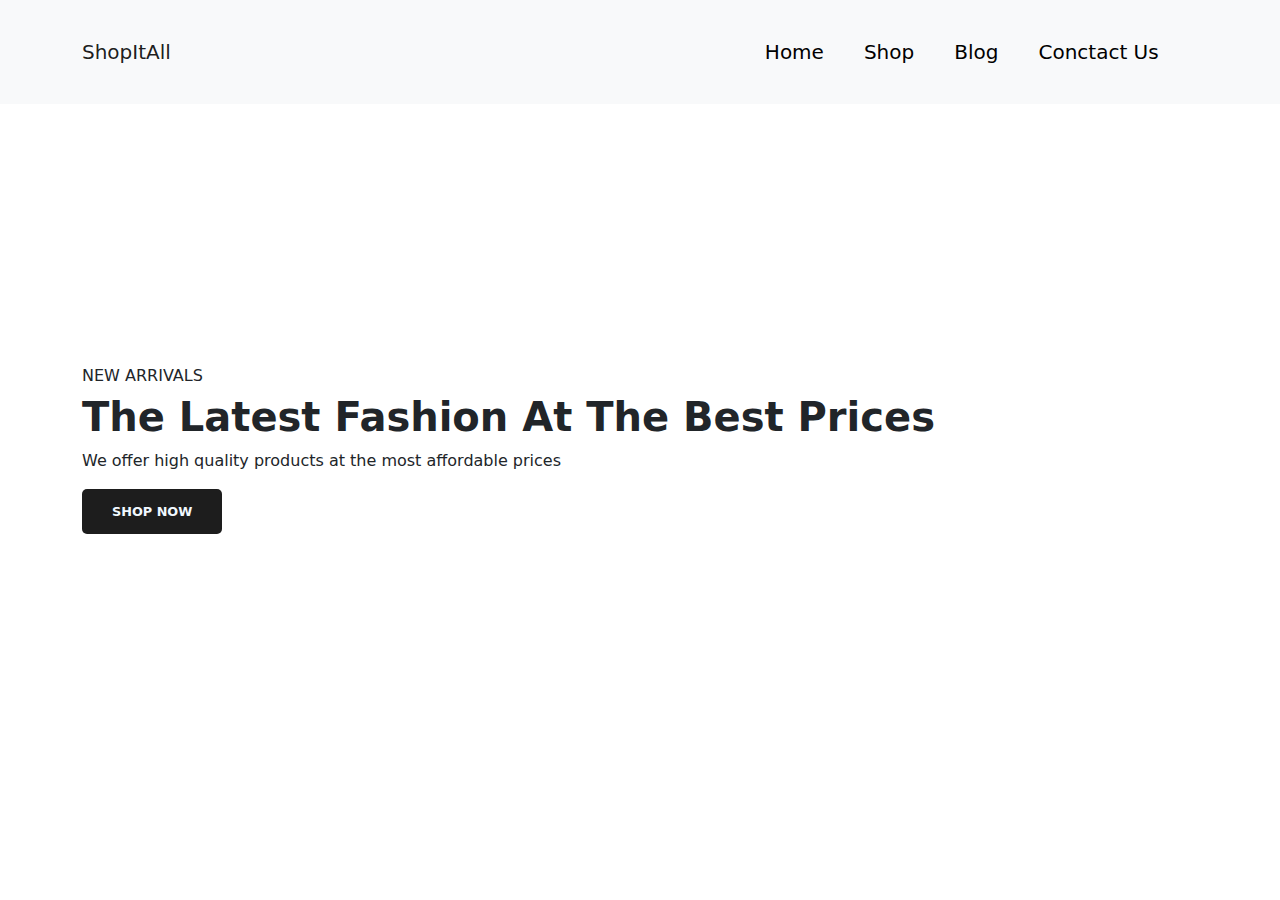
==== index.html @ ee1141e8 "Set basic Hero. No background image" ====
<!DOCTYPE html>
<html lang="en">
<head>
    <meta charset="UTF-8">
    <meta http-equiv="X-UA-Compatible" content="IE=edge">
    <meta name="viewport" content="width=device-width, initial-scale=1.0">
    <link rel="stylesheet" href="assets/css/bootstrap.css">
    <link rel="stylesheet" href="https://cdnjs.cloudflare.com/ajax/libs/font-awesome/6.2.0/css/all.min.css" integrity="sha512-xh6O/CkQoPOWDdYTDqeRdPCVd1SpvCA9XXcUnZS2FmJNp1coAFzvtCN9BmamE+4aHK8yyUHUSCcJHgXloTyT2A==" crossorigin="anonymous" referrerpolicy="no-referrer" />
    <link rel="stylesheet" href="assets/css/styles.css">
    <title>ShopItAll</title>
</head>
<body>
    <!--Nav Start-->
    <nav class="navbar navbar-expand-lg navbar-light bg-light fixed-top py-3">
        <div class="container">
            <a href="#" class="navbar-brand">ShopItAll</a>
            <button class="navbar-toggler" type="button" data-bs-toggle="collapse">
                <span class="navbar-toggle-icon"></span>
            </button>
            <div class="collapse navbar-collapse nav-buttons" id="navbarSupportedContent">
                <ul class="navbar-nav me-auto mb-2 mb-lg-0">
                    <li class="nav-item">
                        <a href="#" class="nav-link">Home</a>
                    </li>
                    <li class="nav-item">
                        <a href="#" class="nav-link">Shop</a>
                    </li>
                    <li class="nav-item">
                        <a href="#" class="nav-link">Blog</a>
                    </li>
                    <li class="nav-item">
                        <a href="#" class="nav-link">Conctact Us</a>
                    </li>
                    <li class="nav-item">
                        <i class="fas fa-shopping-cart"></i>
                        <i class="fas fa-user"></i>
                    </li>
                    <li class="nav-item">
                        
                    </li>
                </ul>
            </div>
        </div>
    </nav>
    <!--Nav Start-->

    <!--Hero start-->
    <section id="home">
        <div class="container">
            <h5>NEW ARRIVALS</h5>
            <h1>The Latest Fashion At The Best Prices</h1>
            <p>
                We offer high quality products at the most affordable prices
            </p>
            <button>Shop Now</button>
        </div>
    </section>
    <!--Hero end-->

    
    <script src="assets/js/bootstrap.js"></script>
</body>
</html>
---- assets/css/styles.css ----
*{
    margin: 0;
    padding: 0;
    box-sizing: border-box;
}

.nav-buttons {
    margin-left: 50%;
}

h2{
    font-size: 1.8rem;
    font-weight: 600 ;
}
h1{
    font-size: 2.5rem;
    font-weight: 700 ;
}
h3{
    font-size: 1.5rem;
    font-weight: 800 ;
}
h4{
    font-size: 1.2rem;
    font-weight: 600 ;
}
h5{
    font-size: 1rem;
    font-weight: 400 ;
}
h6{
    color: #d8d8d8;
}

button{
    font-size: 0.8rem;
    font-weight: 800;
    outline: none;
    border: none;
    background-color: #1d1d1d;
    color: aliceblue;
    padding: 13px 30px;
    text-transform: uppercase;
    cursor: pointer;
    transition: 0.5s ease;
    border-radius: 5px;
}

button:hover{
    background-color: rgb(0, 68, 68);
}

.navbar{
    font-size: 20px;
    padding-top: 2rem !important;
    padding-bottom: 2rem !important;
    top: 0;
    left: 0;
}

.navbar-light .navbar-nav .nav-link{
    padding: 0 20px;
    color: black;
    transition: 0.4s ease;
}

.navbar-light .navbar-nav .nav-link:hover,
.navbar i:hover,
.navbar-light .navbar-nav .nav-link.active
.navbar i:hover{
    color: rgb(0, 68, 68);
}

.navbar i {
    font-size: 1.2rem;
    padding: 0 0.7px;
    transition: 0.4s ease;
    font-weight: 500;
    cursor: pointer;
    margin-left: 5px;
}

#home{
    background-image: url();
    width: 100%;
    height: 100vh;
    background-size: cover;
    display: flex;
    flex-direction: column;
    justify-content: center;
    align-items: flex-start;
}
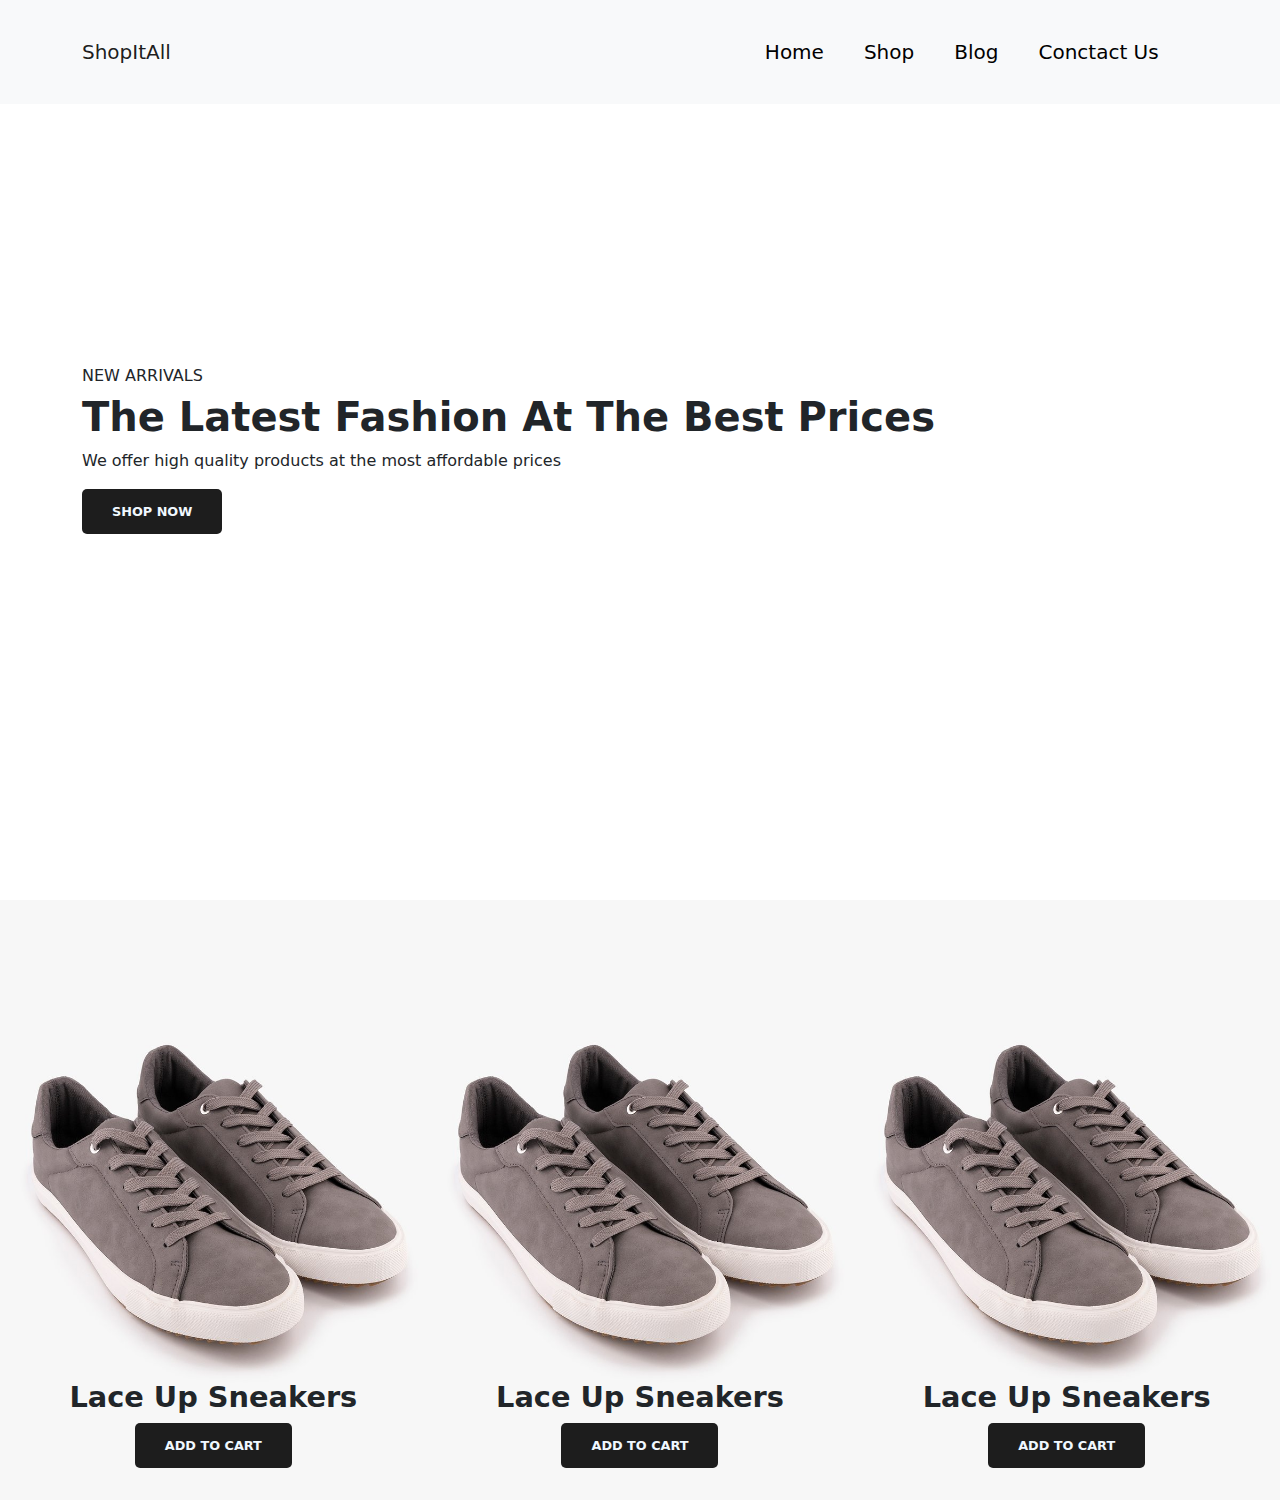
==== commit 79eb6da8: "Completed New section" ====
--- a/index.html
+++ b/index.html
@@ -45,6 +45,7 @@
     <!--Nav Start-->
 
     <!--Hero start-->
+    <!--Find a hero page image-->
     <section id="home">
         <div class="container">
             <h5>NEW ARRIVALS</h5>
@@ -57,7 +58,55 @@
     </section>
     <!--Hero end-->
 
-    
-    <script src="assets/js/bootstrap.js"></script>
+    <!--Brand start-->
+    <!--I need to make this a slider. Find long but short images-->
+    <section id="brand" class="container">
+
+    </section>
+    <!--Brand end-->
+
+    <!--New start-->
+    <section id="new" class="w-100">
+        <div class="row p-0 m-0">
+            <div class="one col-lg-4 col-md-12 col-sm-12 p-0">
+                <img class="img-fluid" src="assets/images/Lace-up-Sneakers-GREY-505479330-side.jpg" alt="">
+                <div class="details">
+                    <h2 >
+                        Lace Up Sneakers
+                    </h2>
+                    <button class="text-uppercase">
+                        Add To Cart
+                    </button>
+                </div>
+            </div>
+            <div class="one col-lg-4 col-md-12 col-sm-12 p-0">
+                <img class="img-fluid" src="assets/images/Lace-up-Sneakers-GREY-505479330-side.jpg" alt="">
+                <div class="details">
+                    <h2 >
+                        Lace Up Sneakers
+                    </h2>
+                    <button class="text-uppercase">
+                        Add To Cart
+                    </button>
+                </div>
+            </div>
+            <div class="one col-lg-4 col-md-12 col-sm-12 p-0">
+                <img class="img-fluid" src="assets/images/Lace-up-Sneakers-GREY-505479330-side.jpg" alt="">
+                
+                    <div class="details">
+                        <h2>
+                            Lace Up Sneakers
+                        </h2>
+                        <button class="text-uppercase">
+                            Add To Cart
+                        </button>
+                    </div>
+                    
+                </div>
+            </div>
+        </div>
+    </section>
+    <!--New end-->
+    <script src="assets/js/bootstrap.min.js"></script>
 </body>
 </html>--- a/assets/css/styles.css
+++ b/assets/css/styles.css
@@ -56,6 +56,8 @@
     padding-bottom: 2rem !important;
     top: 0;
     left: 0;
+    display: flex;
+    justify-content: space-between;
 }
 
 .navbar-light .navbar-nav .nav-link{
@@ -80,6 +82,23 @@
     margin-left: 5px;
 }
 
+@media only screen and (max-width: 900px){
+    .nav-buttons{
+        margin: 10px;
+    }
+
+    .nav-buttons ul{
+        margin: 1rem;
+        justify-content: flex-start;
+        align-items: flex-start;
+        text-align: left;
+    }
+
+    .nav-buttons ul .fas{
+        margin: 20px 5px 10px 20px;
+    }
+}
+
 #home{
     background-image: url();
     width: 100%;
@@ -90,3 +109,46 @@
     justify-content: center;
     align-items: flex-start;
 }
+
+#new .one img{
+    width: 100%;
+    height: 600px;
+    background-position: center;
+    background-repeat: no-repeat;
+    background-size: cover;
+    
+}
+
+#new .one{
+    position: relative;
+}
+
+#new .one .details {
+    position: absolute;
+    top: 80%;
+    left: 0;
+    width: 100%;
+    font-weight: bold;
+    transition: 0.4s ease;
+    /* opacity: 0.8;
+    background-color: black; */
+    /* color: #d8d8d8; */
+    display: flex;
+    justify-content: center;
+    flex-direction: column;
+    align-items: center;
+    text-align: start;
+}
+
+/* #new .one:nth-child(1) .details{
+    display: flex;
+    justify-content: center;
+    flex-direction: column;
+    align-items: center;
+    text-align: start;
+} */
+
+#new .one img:hover{
+    transform: scale(1.1);
+    transition: 0.4s ease;
+}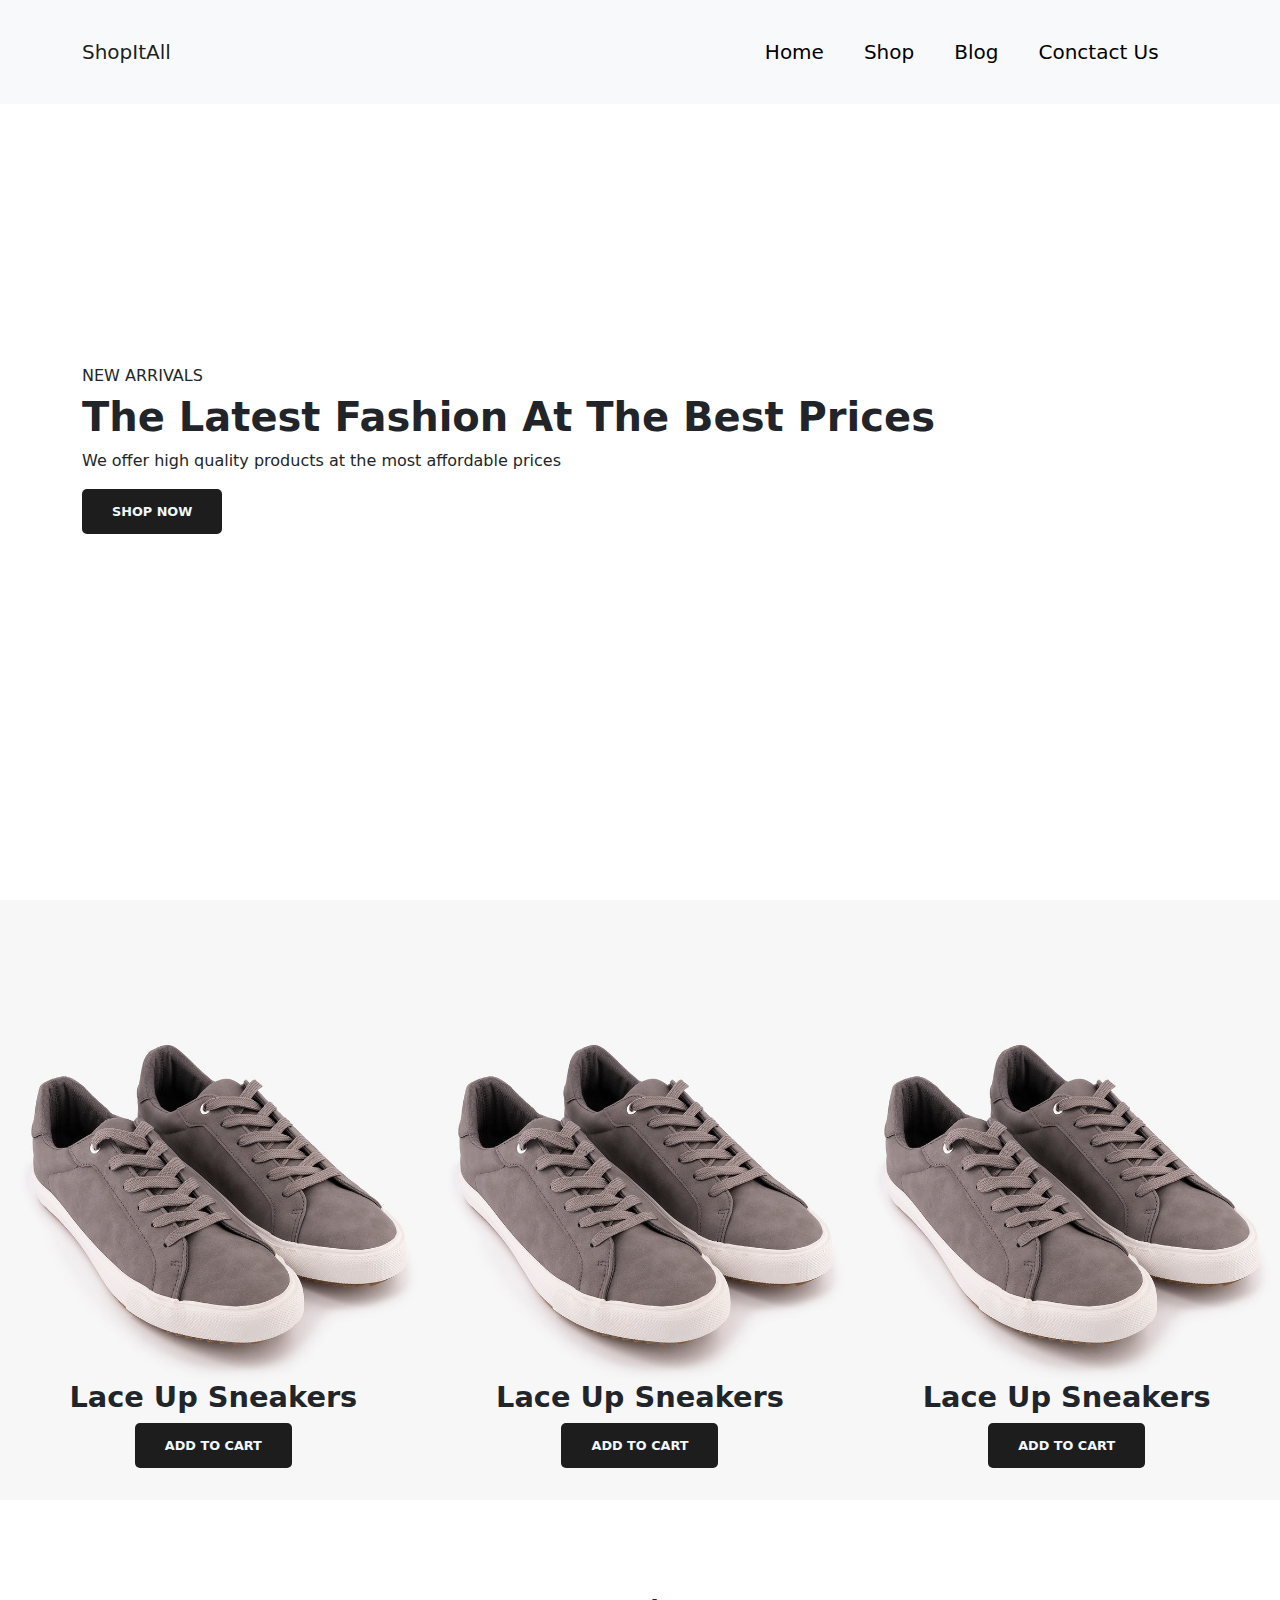
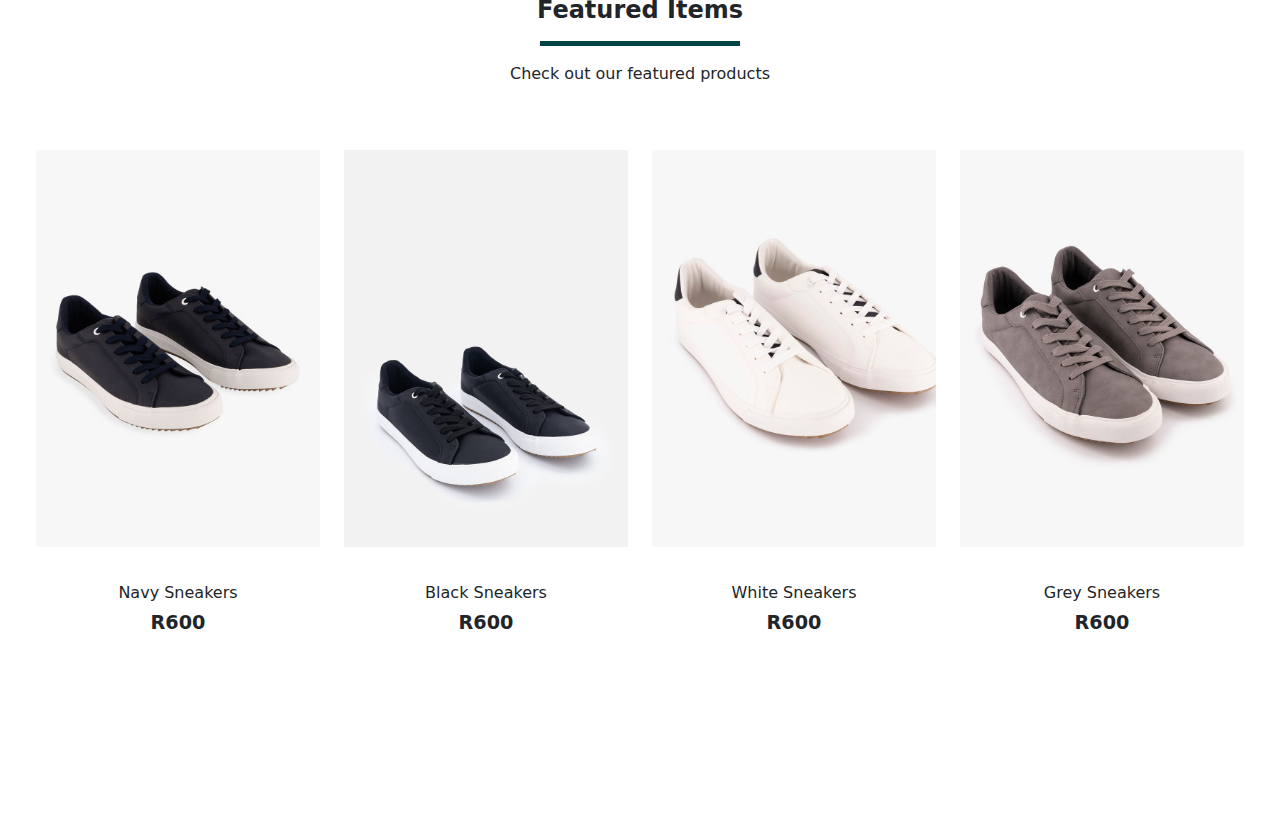
==== commit 43a3df71: "finished the featured section skeleton" ====
--- a/index.html
+++ b/index.html
@@ -14,10 +14,10 @@
     <nav class="navbar navbar-expand-lg navbar-light bg-light fixed-top py-3">
         <div class="container">
             <a href="#" class="navbar-brand">ShopItAll</a>
-            <button class="navbar-toggler" type="button" data-bs-toggle="collapse">
-                <span class="navbar-toggle-icon"></span>
+            <button class="navbar-toggler" type="button" data-bs-toggle="collapse" data-bs-target="#navbarMain">
+                <span class="navbar-toggler-icon"></span>
             </button>
-            <div class="collapse navbar-collapse nav-buttons" id="navbarSupportedContent">
+            <div class="collapse navbar-collapse nav-buttons" id="navbarMain">
                 <ul class="navbar-nav me-auto mb-2 mb-lg-0">
                     <li class="nav-item">
                         <a href="#" class="nav-link">Home</a>
@@ -107,6 +107,82 @@
         </div>
     </section>
     <!--New end-->
-    <script src="assets/js/bootstrap.min.js"></script>
+
+    <!--Featured Sart-->
+    <section id="featured" class="my-5 pb-5">
+        <div class="container text-center mt-5 py-5">
+            <h3>
+                Featured Items
+            </h3>
+            <hr class="mx-auto">
+            <p>
+                Check out our featured products
+            </p>
+        </div>
+        <div class="row mx-auto container-fluid">
+            <div class="product text-center col-lg-3 col-md-4 col-sm-12">
+                <img src="assets/images/Lace-up-Sneakers-NAVY-505479330.jpg" class="img-fluid mb-3" alt="">
+                <div class="star">
+                    <i class="fas fa-star"></i>
+                    <i class="fas fa-star"></i>
+                    <i class="fas fa-star"></i>
+                    <i class="fas fa-star"></i>
+                    <i class="fas fa-star"></i>
+                </div>
+                <h5 class="p-name">
+                    Navy Sneakers
+                </h5>
+                <h4 class="p-price">R600</h4>
+                <button class="buy-btn">Buy Now</button>
+            </div>
+            <div class="product text-center col-lg-3 col-md-4 col-sm-12">
+                <img src="assets/images/Lace-up-Sneakers-BLACK-505479330.jpg" class="img-fluid mb-3" alt="">
+                <div class="star">
+                    <i class="fas fa-star"></i>
+                    <i class="fas fa-star"></i>
+                    <i class="fas fa-star"></i>
+                    <i class="fas fa-star"></i>
+                    <i class="fas fa-star"></i>
+                </div>
+                <h5 class="p-name">
+                    Black Sneakers
+                </h5>
+                <h4 class="p-price">R600</h4>
+                <button class="buy-btn">Buy Now</button>
+            </div>
+            <div class="product text-center col-lg-3 col-md-4 col-sm-12">
+                <img src="assets/images/Lace-up-Sneakers-WHITE-505479330.jpg" class="img-fluid mb-3" alt="">
+                <div class="star">
+                    <i class="fas fa-star"></i>
+                    <i class="fas fa-star"></i>
+                    <i class="fas fa-star"></i>
+                    <i class="fas fa-star"></i>
+                    <i class="fas fa-star"></i>
+                </div>
+                <h5 class="p-name">
+                    White Sneakers
+                </h5>
+                <h4 class="p-price">R600</h4>
+                <button class="buy-btn">Buy Now</button>
+            </div>
+            <div class="product text-center col-lg-3 col-md-4 col-sm-12">
+                <img src="assets/images/Lace-up-Sneakers-GREY-505479330-side.jpg" class="img-fluid mb-3" alt="">
+                <div class="star">
+                    <i class="fas fa-star"></i>
+                    <i class="fas fa-star"></i>
+                    <i class="fas fa-star"></i>
+                    <i class="fas fa-star"></i>
+                    <i class="fas fa-star"></i>
+                </div>
+                <h5 class="p-name">
+                    Grey Sneakers
+                </h5>
+                <h4 class="p-price">R600</h4>
+                <button class="buy-btn">Buy Now</button>
+            </div>
+        </div>
+    </section>
+    <!--Featured End-->
+    <script src="assets/js/bootstrap.bundle.min.js"></script>
 </body>
 </html>--- a/assets/css/styles.css
+++ b/assets/css/styles.css
@@ -151,4 +151,48 @@
 #new .one img:hover{
     transform: scale(1.1);
     transition: 0.4s ease;
+}
+
+/*Product section*/
+.product {
+    cursor: pointer;
+    margin-bottom: 2rem;
+}
+
+.product img{
+    transition: 0.3s all;
+
+}
+
+.product:hover img{
+    opacity: 0.7;
+}
+
+.product .buy-btn{
+    background-color: rgb(0, 68, 68);
+    transform: translateY(50px);
+    opacity: 0;
+    transition: 0.3s all;
+}
+
+.product:hover .buy-btn{
+    transform: translateY(0px);
+    opacity: 1;
+}
+
+hr{
+    width: 200px;
+    height: 5px !important;
+    opacity: 1;
+    background-color: rgb(0, 68, 68);
+}
+
+.star {
+    padding: 10px 0;
+
+}
+
+.star i {
+    font-size: 1rem;
+    color: goldenrod;
 }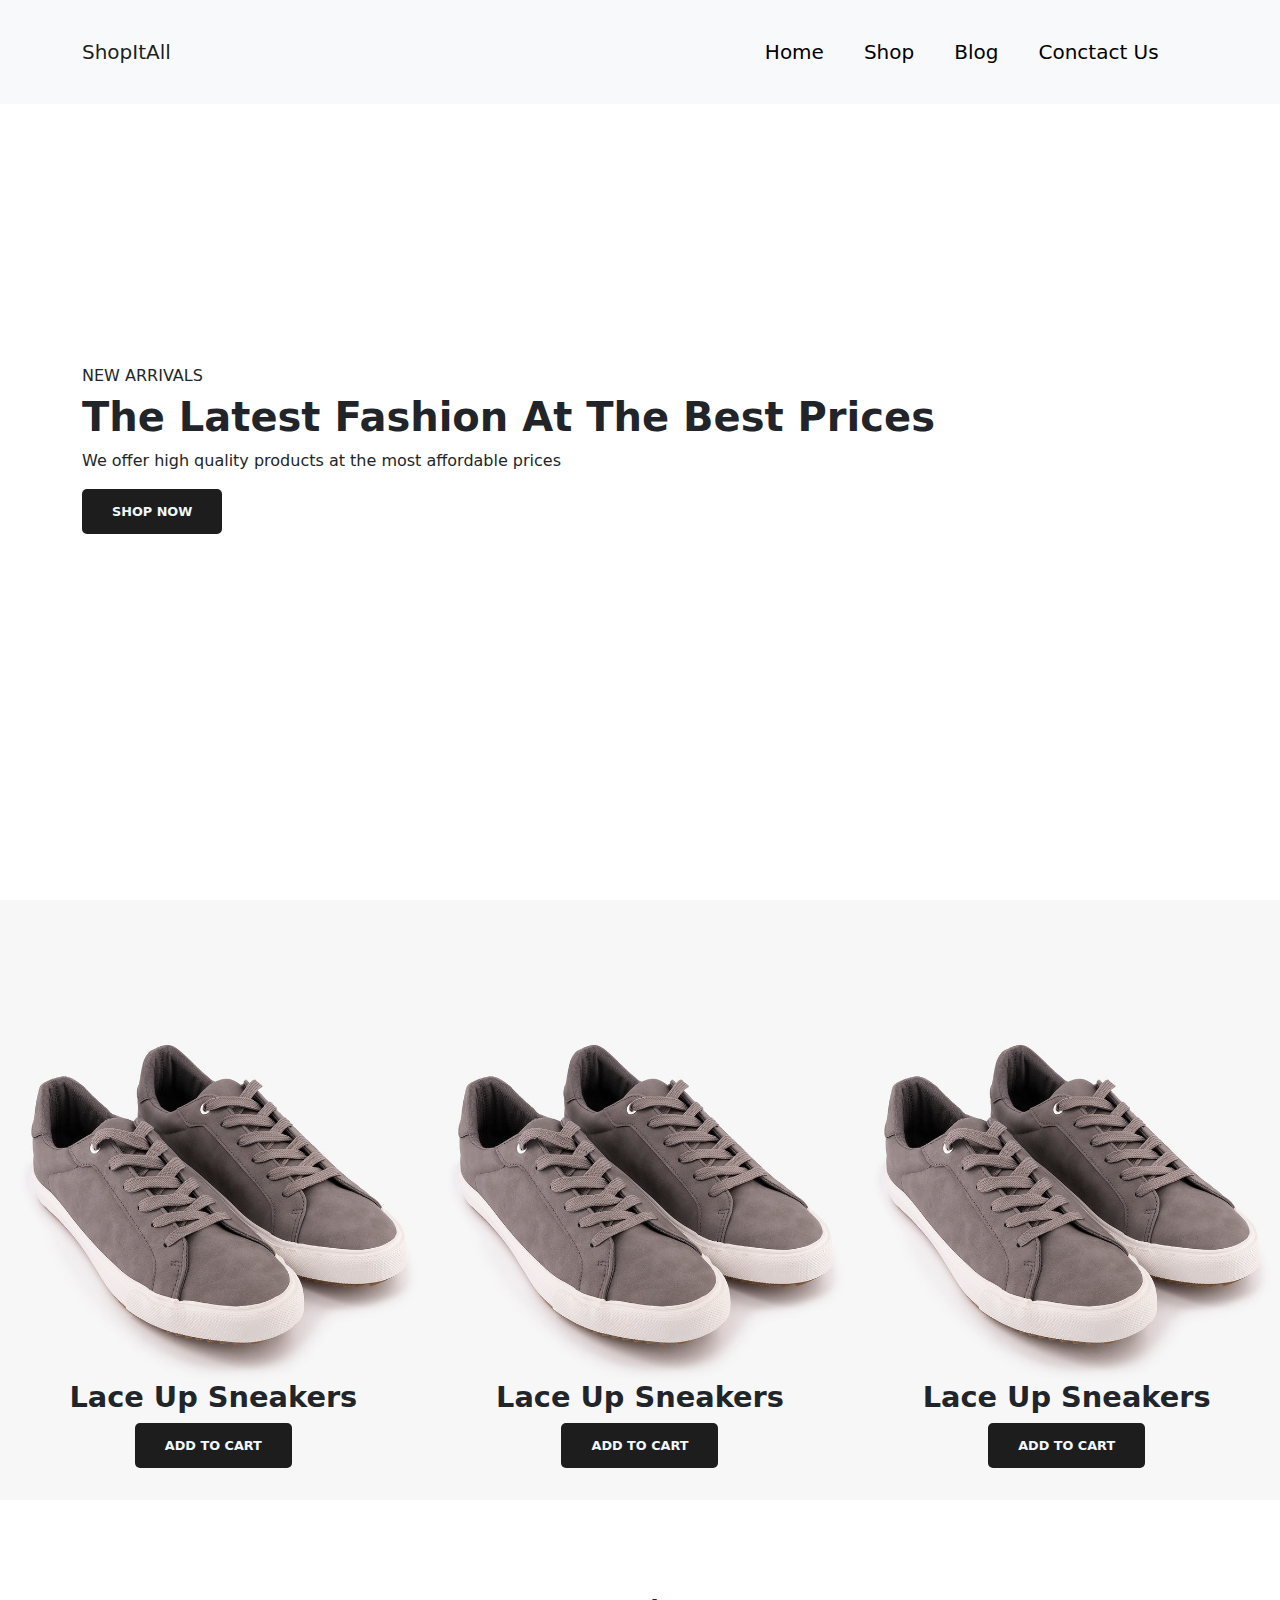
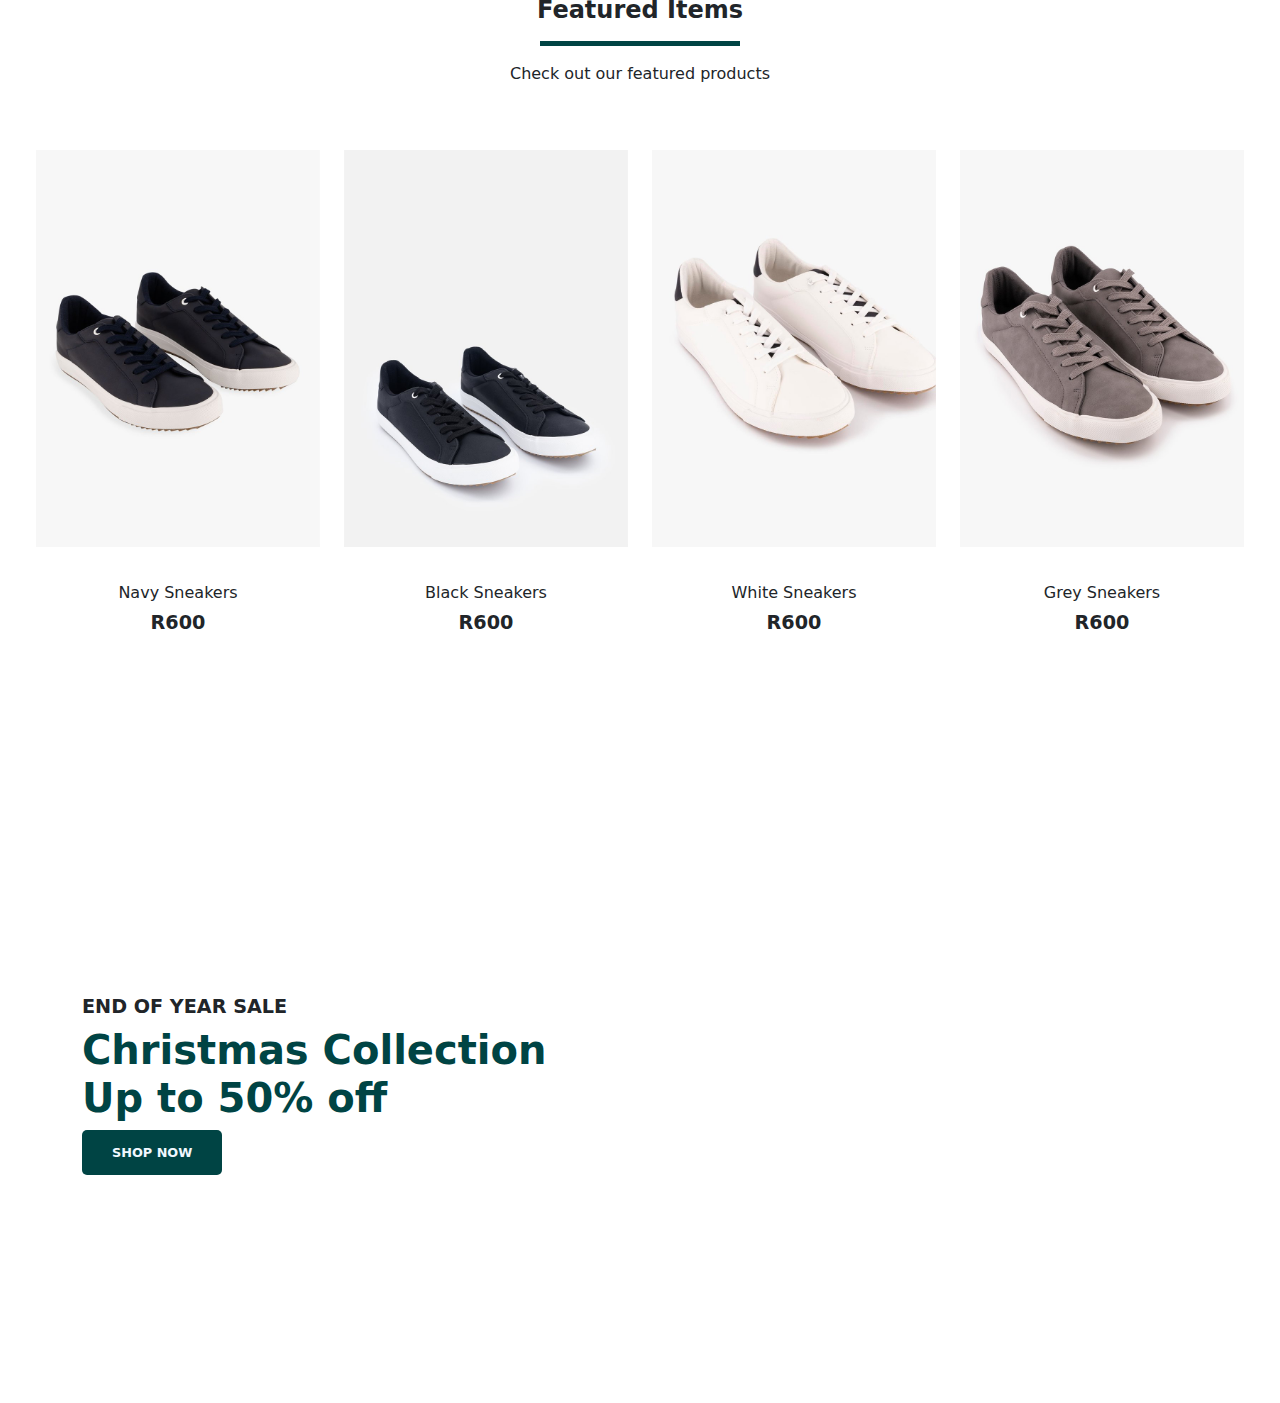
==== commit 8070c254: "Mid banner skeleton" ====
--- a/index.html
+++ b/index.html
@@ -183,6 +183,16 @@
         </div>
     </section>
     <!--Featured End-->
+
+    <!--Banner start-->
+    <section id="banner" class="my-5 py-5">
+        <div class="container">
+            <h4>END OF YEAR SALE</h4>
+            <h1>Christmas Collection <br> Up to 50% off</h1>
+            <button class="text-uppercase">Shop Now</button>
+        </div>
+    </section>
+    <!--Banner end-->
     <script src="assets/js/bootstrap.bundle.min.js"></script>
 </body>
 </html>--- a/assets/css/styles.css
+++ b/assets/css/styles.css
@@ -195,4 +195,32 @@
 .star i {
     font-size: 1rem;
     color: goldenrod;
+}
+
+/*Banner*/
+#banner{
+    background-image: url();
+    width: 100%;
+    height: 60vh;
+    background-size: cover;
+    display: flex;
+    flex-direction: column;
+    justify-content: center;
+    align-items: flex-start;
+    background-position-x: center;
+    background-position-y: 80px;
+    background-repeat: no-repeat;
+    background-attachment: fixed;
+}
+
+#banner h1{
+    color: rgb(0, 68, 68);
+}
+
+#banner button {
+    background-color: rgb(0, 68, 68);
+}
+
+#banner button:hover{
+    background-color: #1d1d1d;
 }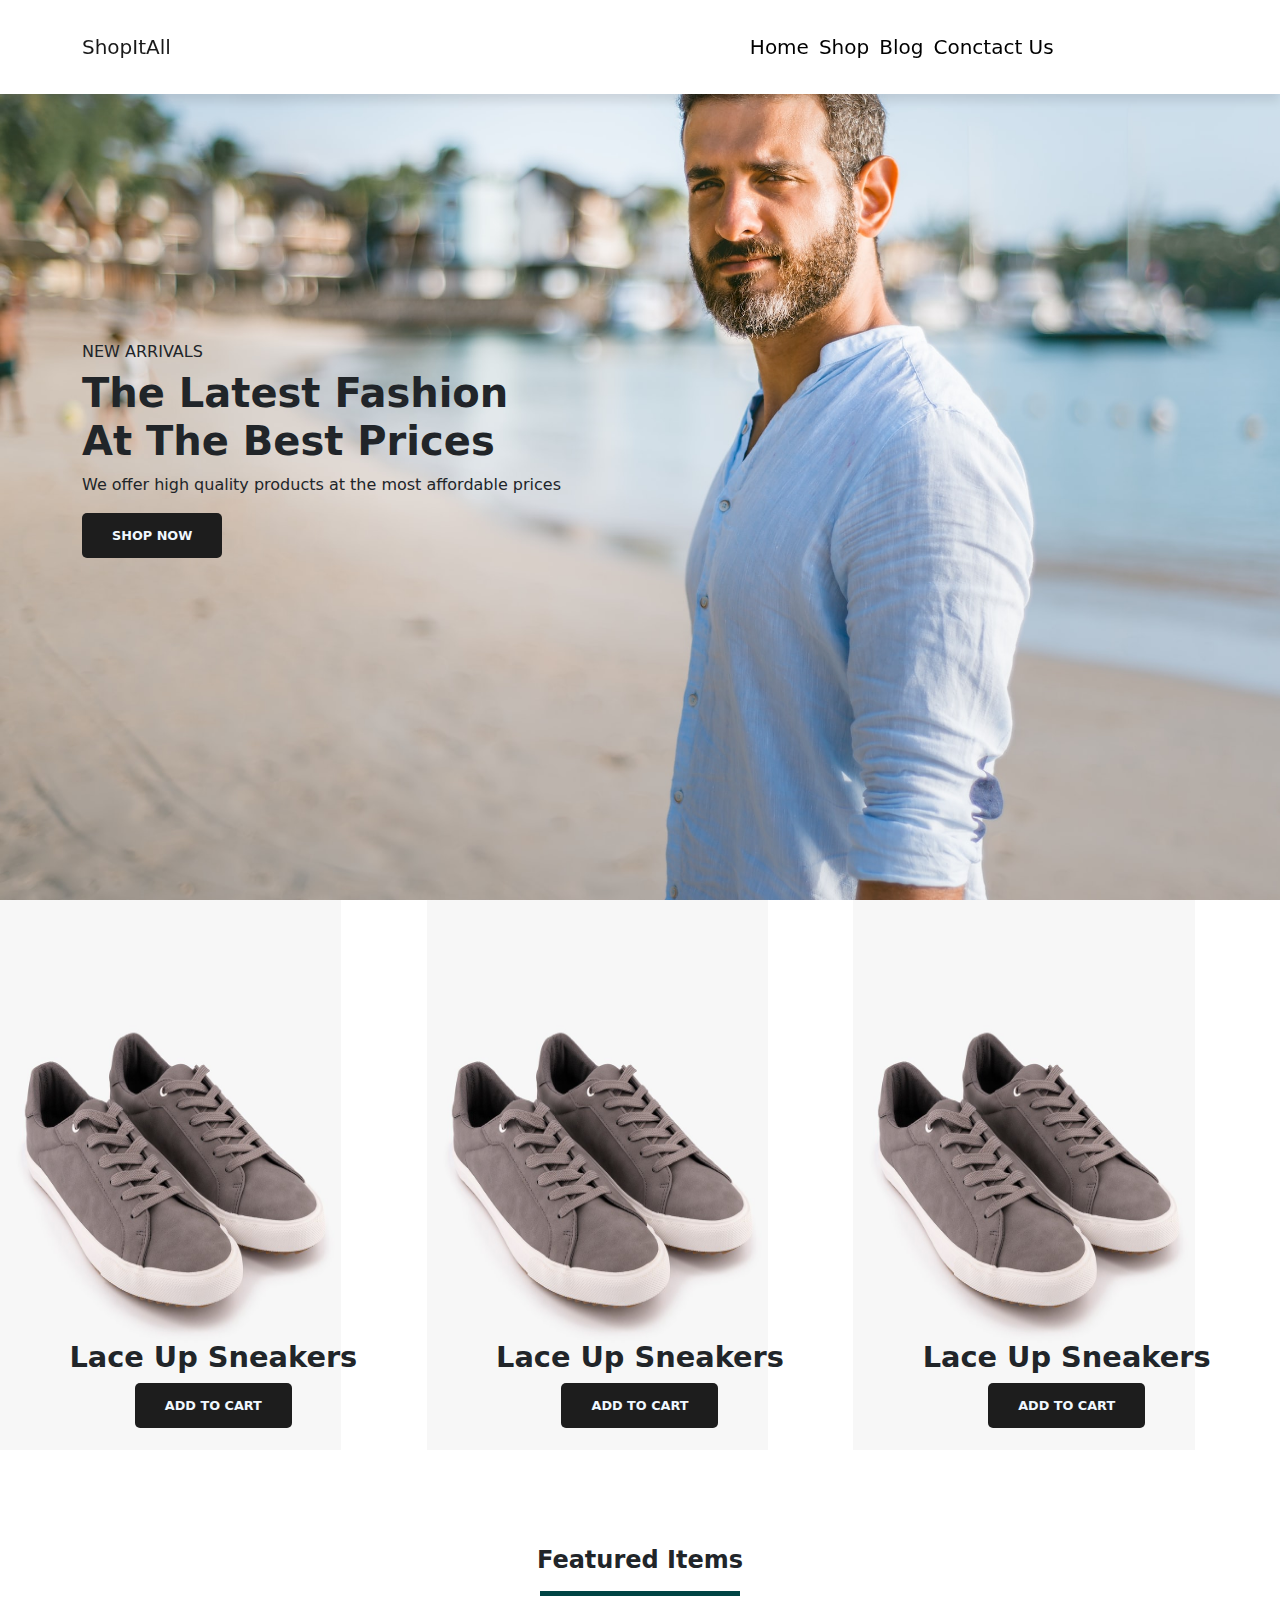
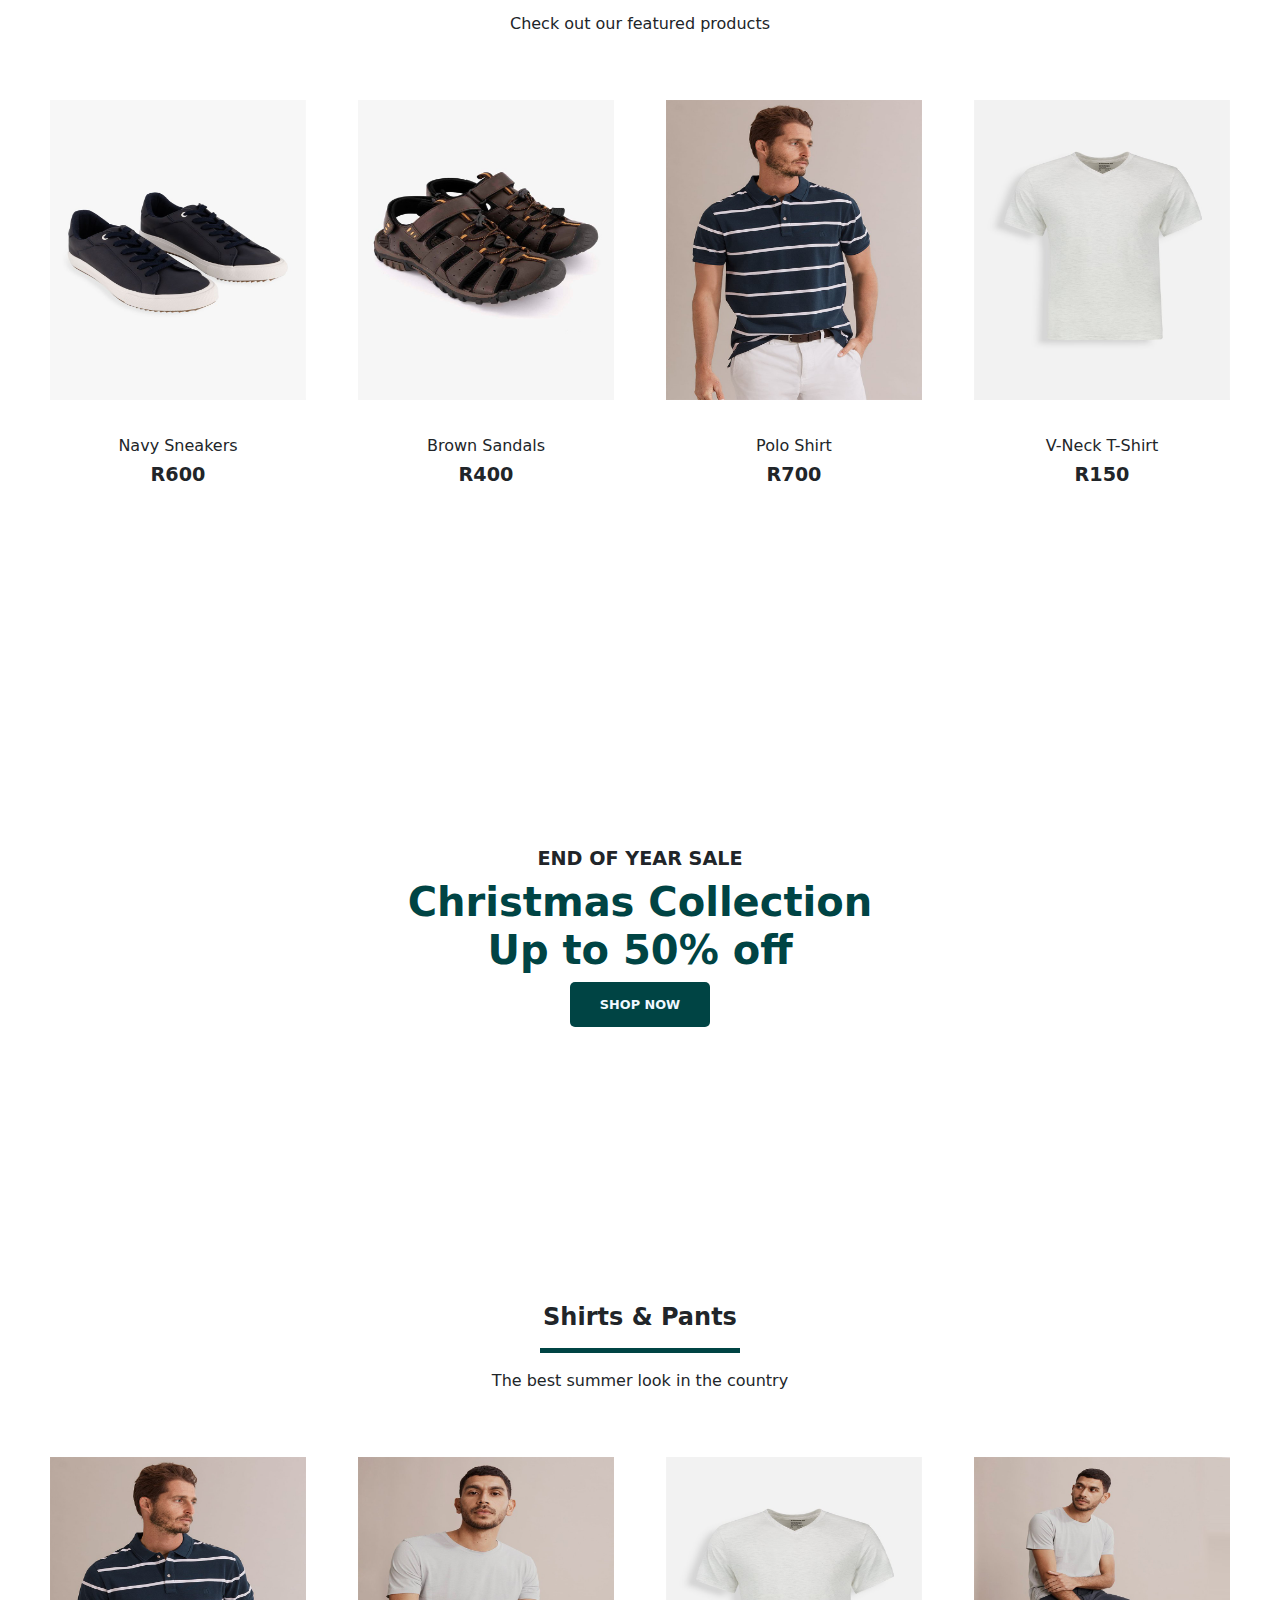
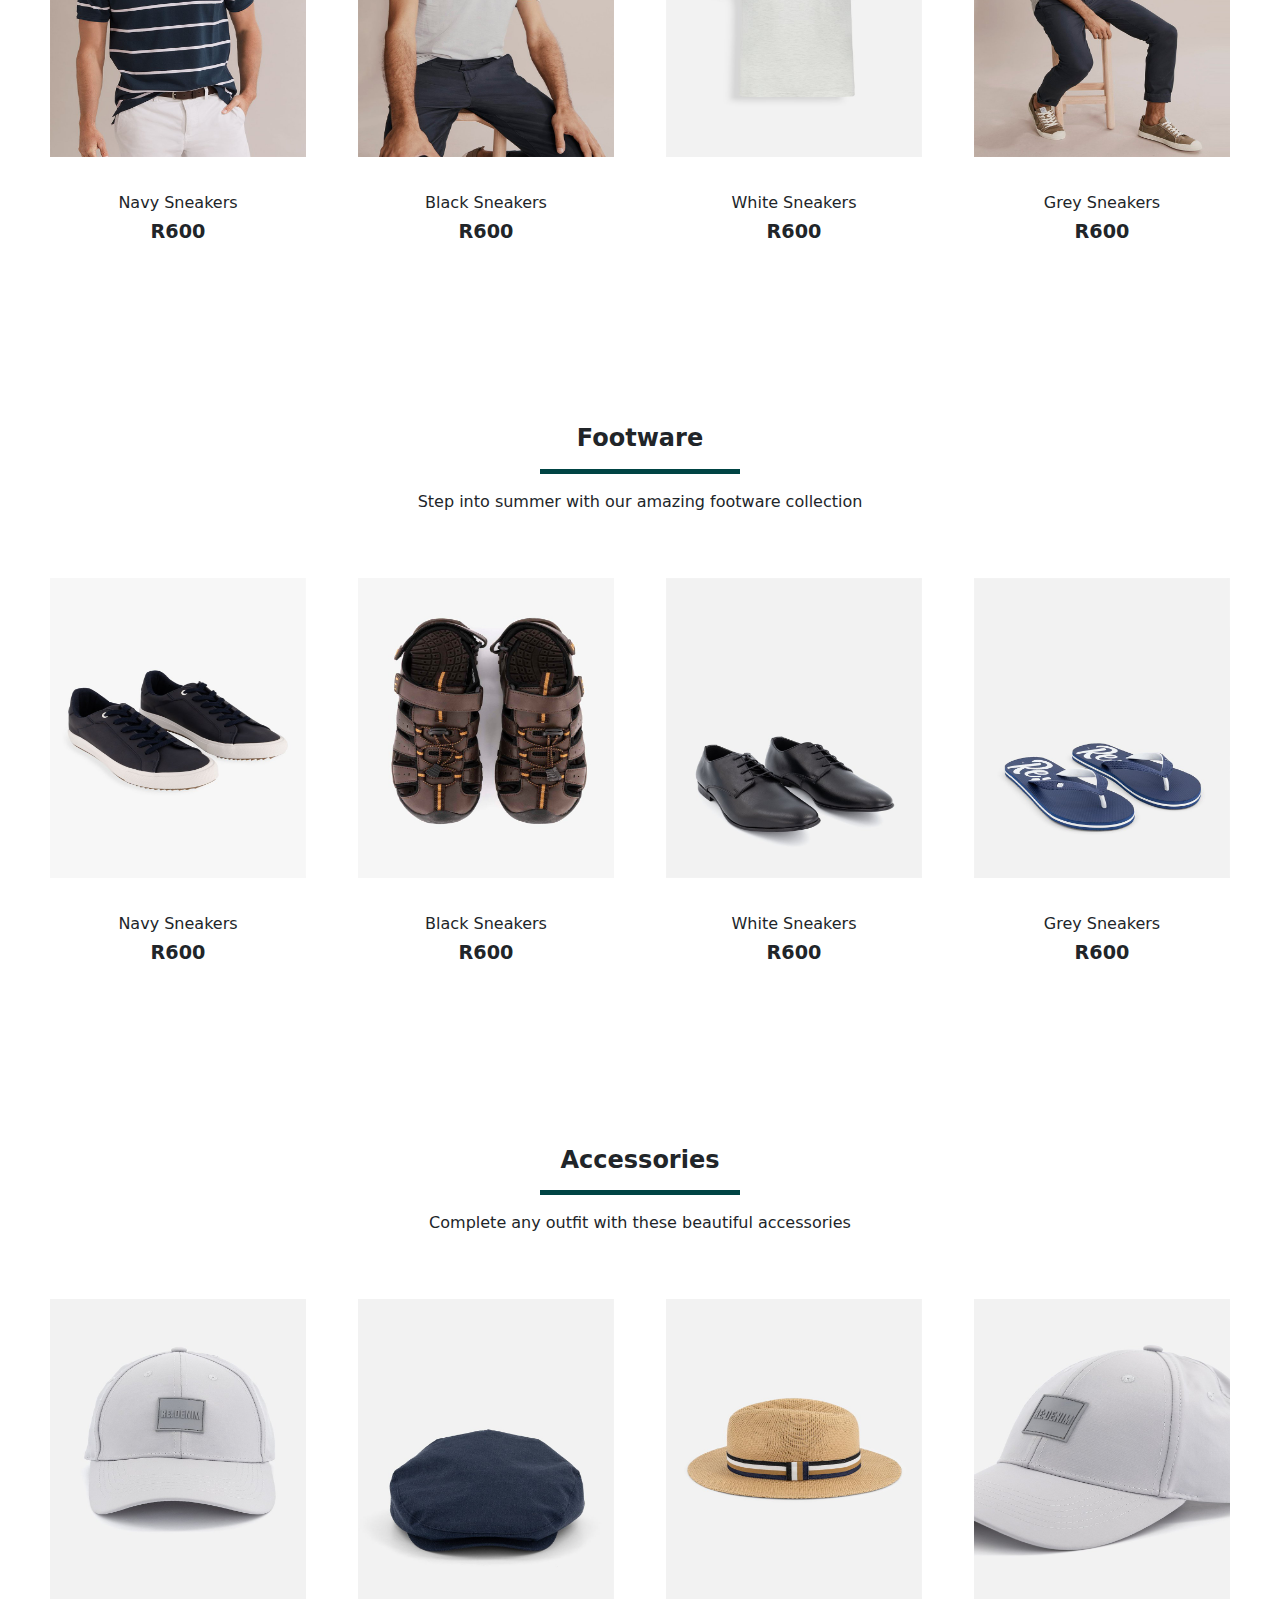
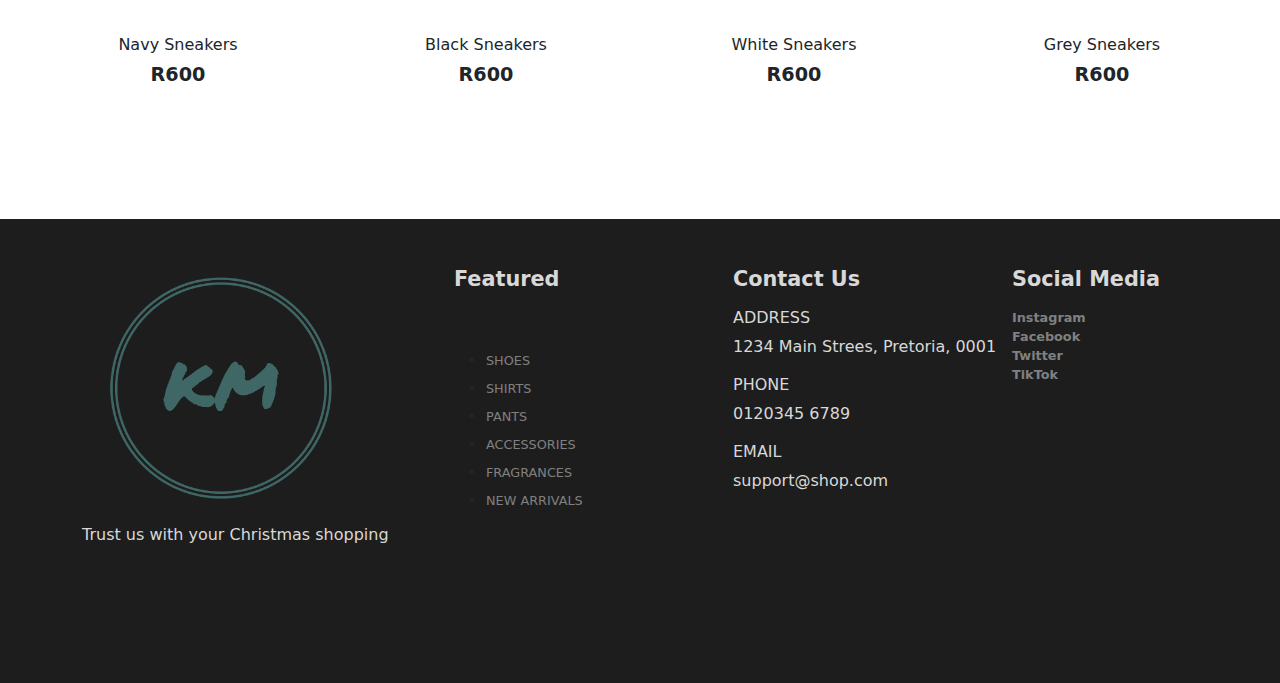
==== commit abc7c531: "added images and comleted footer" ====
--- a/index.html
+++ b/index.html
@@ -11,13 +11,16 @@
 </head>
 <body>
     <!--Nav Start-->
-    <nav class="navbar navbar-expand-lg navbar-light bg-light fixed-top py-3">
+    <nav class="navbar navbar-expand-lg navbar-light bg-white fixed-top py-3">
         <div class="container">
-            <a href="#" class="navbar-brand">ShopItAll</a>
-            <button class="navbar-toggler" type="button" data-bs-toggle="collapse" data-bs-target="#navbarMain">
+            <div>
+                <a href="#" class="navbar-brand">ShopItAll</a>
+                <button class="navbar-toggler" type="button" data-bs-toggle="collapse" data-bs-target="#navbarMain">
                 <span class="navbar-toggler-icon"></span>
             </button>
-            <div class="collapse navbar-collapse nav-buttons" id="navbarMain">
+            </div>
+            
+            <div class="collapse navbar-collapse nav-buttons nowrap" id="navbarMain">
                 <ul class="navbar-nav me-auto mb-2 mb-lg-0">
                     <li class="nav-item">
                         <a href="#" class="nav-link">Home</a>
@@ -49,7 +52,7 @@
     <section id="home">
         <div class="container">
             <h5>NEW ARRIVALS</h5>
-            <h1>The Latest Fashion At The Best Prices</h1>
+            <h1>The Latest Fashion <br> At The Best Prices</h1>
             <p>
                 We offer high quality products at the most affordable prices
             </p>
@@ -136,48 +139,48 @@
                 <button class="buy-btn">Buy Now</button>
             </div>
             <div class="product text-center col-lg-3 col-md-4 col-sm-12">
-                <img src="assets/images/Lace-up-Sneakers-BLACK-505479330.jpg" class="img-fluid mb-3" alt="">
-                <div class="star">
-                    <i class="fas fa-star"></i>
-                    <i class="fas fa-star"></i>
-                    <i class="fas fa-star"></i>
-                    <i class="fas fa-star"></i>
-                    <i class="fas fa-star"></i>
-                </div>
-                <h5 class="p-name">
-                    Black Sneakers
-                </h5>
-                <h4 class="p-price">R600</h4>
-                <button class="buy-btn">Buy Now</button>
-            </div>
-            <div class="product text-center col-lg-3 col-md-4 col-sm-12">
-                <img src="assets/images/Lace-up-Sneakers-WHITE-505479330.jpg" class="img-fluid mb-3" alt="">
-                <div class="star">
-                    <i class="fas fa-star"></i>
-                    <i class="fas fa-star"></i>
-                    <i class="fas fa-star"></i>
-                    <i class="fas fa-star"></i>
-                    <i class="fas fa-star"></i>
-                </div>
-                <h5 class="p-name">
-                    White Sneakers
-                </h5>
-                <h4 class="p-price">R600</h4>
-                <button class="buy-btn">Buy Now</button>
-            </div>
-            <div class="product text-center col-lg-3 col-md-4 col-sm-12">
-                <img src="assets/images/Lace-up-Sneakers-GREY-505479330-side.jpg" class="img-fluid mb-3" alt="">
-                <div class="star">
-                    <i class="fas fa-star"></i>
-                    <i class="fas fa-star"></i>
-                    <i class="fas fa-star"></i>
-                    <i class="fas fa-star"></i>
-                    <i class="fas fa-star"></i>
-                </div>
-                <h5 class="p-name">
-                    Grey Sneakers
-                </h5>
-                <h4 class="p-price">R600</h4>
+                <img src="assets/images/Adventure-Outdoor-Sandals-BROWN-505479460-side.jpg" class="img-fluid mb-3" alt="">
+                <div class="star">
+                    <i class="fas fa-star"></i>
+                    <i class="fas fa-star"></i>
+                    <i class="fas fa-star"></i>
+                    <i class="fas fa-star"></i>
+                    <i class="fas fa-star"></i>
+                </div>
+                <h5 class="p-name">
+                    Brown Sandals
+                </h5>
+                <h4 class="p-price">R400</h4>
+                <button class="buy-btn">Buy Now</button>
+            </div>
+            <div class="product text-center col-lg-3 col-md-4 col-sm-12">
+                <img src="assets/images/Australian-Cotton-Stripe-Pique-Polo-NAVY-505691304.jpg" class="img-fluid mb-3" alt="">
+                <div class="star">
+                    <i class="fas fa-star"></i>
+                    <i class="fas fa-star"></i>
+                    <i class="fas fa-star"></i>
+                    <i class="fas fa-star"></i>
+                    <i class="fas fa-star"></i>
+                </div>
+                <h5 class="p-name">
+                    Polo Shirt
+                </h5>
+                <h4 class="p-price">R700</h4>
+                <button class="buy-btn">Buy Now</button>
+            </div>
+            <div class="product text-center col-lg-3 col-md-4 col-sm-12">
+                <img src="assets/images/StayNew-Slim-Fit-V-neck-Cotton-T-shirt-ICE-506080516-top.jpg" class="img-fluid mb-3" alt="">
+                <div class="star">
+                    <i class="fas fa-star"></i>
+                    <i class="fas fa-star"></i>
+                    <i class="fas fa-star"></i>
+                    <i class="fas fa-star"></i>
+                    <i class="fas fa-star"></i>
+                </div>
+                <h5 class="p-name">
+                    V-Neck T-Shirt
+                </h5>
+                <h4 class="p-price">R150</h4>
                 <button class="buy-btn">Buy Now</button>
             </div>
         </div>
@@ -193,6 +196,290 @@
         </div>
     </section>
     <!--Banner end-->
+
+    <!--Clothes Start-->
+    <section id="clothes" class="my-5">
+        <div class="container text-center mt-5 py-5">
+            <h3>
+                Shirts & Pants
+            </h3>
+            <hr class="mx-auto">
+            <p>
+                The best summer look in the country
+            </p>
+        </div>
+        <div class="row mx-auto container-fluid">
+            <div class="product text-center col-lg-3 col-md-4 col-sm-12">
+                <img src="assets/images/Australian-Cotton-Stripe-Pique-Polo-NAVY-505691304.jpg" class="img-fluid mb-3" alt="">
+                <div class="star">
+                    <i class="fas fa-star"></i>
+                    <i class="fas fa-star"></i>
+                    <i class="fas fa-star"></i>
+                    <i class="fas fa-star"></i>
+                    <i class="fas fa-star"></i>
+                </div>
+                <h5 class="p-name">
+                    Navy Sneakers
+                </h5>
+                <h4 class="p-price">R600</h4>
+                <button class="buy-btn">Buy Now</button>
+            </div>
+            <div class="product text-center col-lg-3 col-md-4 col-sm-12">
+                <img src="assets/images/Micro-Stripe-Pima-Crew-T-Shirt-MID-GREY-505636384.jpg" class="img-fluid mb-3" alt="">
+                <div class="star">
+                    <i class="fas fa-star"></i>
+                    <i class="fas fa-star"></i>
+                    <i class="fas fa-star"></i>
+                    <i class="fas fa-star"></i>
+                    <i class="fas fa-star"></i>
+                </div>
+                <h5 class="p-name">
+                    Black Sneakers
+                </h5>
+                <h4 class="p-price">R600</h4>
+                <button class="buy-btn">Buy Now</button>
+            </div>
+            <div class="product text-center col-lg-3 col-md-4 col-sm-12">
+                <img src="assets/images/StayNew-Slim-Fit-V-neck-Cotton-T-shirt-ICE-506080516.jpg" class="img-fluid mb-3" alt="">
+                <div class="star">
+                    <i class="fas fa-star"></i>
+                    <i class="fas fa-star"></i>
+                    <i class="fas fa-star"></i>
+                    <i class="fas fa-star"></i>
+                    <i class="fas fa-star"></i>
+                </div>
+                <h5 class="p-name">
+                    White Sneakers
+                </h5>
+                <h4 class="p-price">R600</h4>
+                <button class="buy-btn">Buy Now</button>
+            </div>
+            <div class="product text-center col-lg-3 col-md-4 col-sm-12">
+                <img src="assets/images/Micro-Stripe-Pima-Crew-T-Shirt-MID-GREY-505636384-styled.jpg" class="img-fluid mb-3" alt="">
+                <div class="star">
+                    <i class="fas fa-star"></i>
+                    <i class="fas fa-star"></i>
+                    <i class="fas fa-star"></i>
+                    <i class="fas fa-star"></i>
+                    <i class="fas fa-star"></i>
+                </div>
+                <h5 class="p-name">
+                    Grey Sneakers
+                </h5>
+                <h4 class="p-price">R600</h4>
+                <button class="buy-btn">Buy Now</button>
+            </div>
+        </div>
+    </section>
+    <!--Clothes End-->
+
+    <!--Shoes Start-->
+    <section id="shoes" class="my-5">
+        <div class="container text-center mt-5 py-5">
+            <h3>
+                Footware
+            </h3>
+            <hr class="mx-auto">
+            <p>
+                Step into summer with our amazing footware collection
+            </p>
+        </div>
+        <div class="row mx-auto container-fluid">
+            <div class="product text-center col-lg-3 col-md-4 col-sm-12">
+                <img src="assets/images/Lace-up-Sneakers-NAVY-505479330.jpg" class="img-fluid mb-3" alt="">
+                <div class="star">
+                    <i class="fas fa-star"></i>
+                    <i class="fas fa-star"></i>
+                    <i class="fas fa-star"></i>
+                    <i class="fas fa-star"></i>
+                    <i class="fas fa-star"></i>
+                </div>
+                <h5 class="p-name">
+                    Navy Sneakers
+                </h5>
+                <h4 class="p-price">R600</h4>
+                <button class="buy-btn">Buy Now</button>
+            </div>
+            <div class="product text-center col-lg-3 col-md-4 col-sm-12">
+                <img src="assets/images/Adventure-Outdoor-Sandals-BROWN-505479460-styled.jpg" class="img-fluid mb-3" alt="">
+                <div class="star">
+                    <i class="fas fa-star"></i>
+                    <i class="fas fa-star"></i>
+                    <i class="fas fa-star"></i>
+                    <i class="fas fa-star"></i>
+                    <i class="fas fa-star"></i>
+                </div>
+                <h5 class="p-name">
+                    Black Sneakers
+                </h5>
+                <h4 class="p-price">R600</h4>
+                <button class="buy-btn">Buy Now</button>
+            </div>
+            <div class="product text-center col-lg-3 col-md-4 col-sm-12">
+                <img src="assets/images/Comfort-Derby-Shoes-BLACK-506058246.jpg" class="img-fluid mb-3" alt="">
+                <div class="star">
+                    <i class="fas fa-star"></i>
+                    <i class="fas fa-star"></i>
+                    <i class="fas fa-star"></i>
+                    <i class="fas fa-star"></i>
+                    <i class="fas fa-star"></i>
+                </div>
+                <h5 class="p-name">
+                    White Sneakers
+                </h5>
+                <h4 class="p-price">R600</h4>
+                <button class="buy-btn">Buy Now</button>
+            </div>
+            <div class="product text-center col-lg-3 col-md-4 col-sm-12">
+                <img src="assets/images/Cursive-Logo-Flip-Flops-NAVY-506214520.jpg" class="img-fluid mb-3" alt="">
+                <div class="star">
+                    <i class="fas fa-star"></i>
+                    <i class="fas fa-star"></i>
+                    <i class="fas fa-star"></i>
+                    <i class="fas fa-star"></i>
+                    <i class="fas fa-star"></i>
+                </div>
+                <h5 class="p-name">
+                    Grey Sneakers
+                </h5>
+                <h4 class="p-price">R600</h4>
+                <button class="buy-btn">Buy Now</button>
+            </div>
+        </div>
+    </section>
+    <!--Shoes End-->
+
+    <!--Accessories start-->
+    <section id="accessories" class="my-5">
+        <div class="container text-center mt-5 py-5">
+            <h3>
+                Accessories
+            </h3>
+            <hr class="mx-auto">
+            <p>
+                Complete any outfit with these beautiful accessories
+            </p>
+        </div>
+        <div class="row mx-auto container-fluid">
+            <div class="product text-center col-lg-3 col-md-4 col-sm-12">
+                <img src="assets/images/Badge-Logo-Baseball-Cap-GREY-506064268-angle.jpg" class="img-fluid mb-3" alt="">
+                <div class="star">
+                    <i class="fas fa-star"></i>
+                    <i class="fas fa-star"></i>
+                    <i class="fas fa-star"></i>
+                    <i class="fas fa-star"></i>
+                    <i class="fas fa-star"></i>
+                </div>
+                <h5 class="p-name">
+                    Navy Sneakers
+                </h5>
+                <h4 class="p-price">R600</h4>
+                <button class="buy-btn">Buy Now</button>
+            </div>
+            <div class="product text-center col-lg-3 col-md-4 col-sm-12">
+                <img src="assets/images/Flat-Cap-X-NAVY-506085200-angle.jpg" class="img-fluid mb-3" alt="">
+                <div class="star">
+                    <i class="fas fa-star"></i>
+                    <i class="fas fa-star"></i>
+                    <i class="fas fa-star"></i>
+                    <i class="fas fa-star"></i>
+                    <i class="fas fa-star"></i>
+                </div>
+                <h5 class="p-name">
+                    Black Sneakers
+                </h5>
+                <h4 class="p-price">R600</h4>
+                <button class="buy-btn">Buy Now</button>
+            </div>
+            <div class="product text-center col-lg-3 col-md-4 col-sm-12">
+                <img src="assets/images/Straw-Panama-Hat-X-NATURAL-506065236-angle.jpg" class="img-fluid mb-3" alt="">
+                <div class="star">
+                    <i class="fas fa-star"></i>
+                    <i class="fas fa-star"></i>
+                    <i class="fas fa-star"></i>
+                    <i class="fas fa-star"></i>
+                    <i class="fas fa-star"></i>
+                </div>
+                <h5 class="p-name">
+                    White Sneakers
+                </h5>
+                <h4 class="p-price">R600</h4>
+                <button class="buy-btn">Buy Now</button>
+            </div>
+            <div class="product text-center col-lg-3 col-md-4 col-sm-12">
+                <img src="assets/images/Badge-Logo-Baseball-Cap-GREY-506064268-styled.jpg" class="img-fluid mb-3" alt="">
+                <div class="star">
+                    <i class="fas fa-star"></i>
+                    <i class="fas fa-star"></i>
+                    <i class="fas fa-star"></i>
+                    <i class="fas fa-star"></i>
+                    <i class="fas fa-star"></i>
+                </div>
+                <h5 class="p-name">
+                    Grey Sneakers
+                </h5>
+                <h4 class="p-price">R600</h4>
+                <button class="buy-btn">Buy Now</button>
+            </div>
+        </div>
+    </section>
+    <!--Accessories end-->
+
+    <!--Footer start-->
+    <footer class="mt-5 py-5">
+        <div class="d-flex justify-content-around container">
+            <div class="footer-one col-lg-4 col-md-6 col-sm-12 ">
+                <img src="assets/images/IMG_20211102_124420.png" alt="" class="img-fluid w-75">
+                <p class="pt-3">Trust us with your Christmas shopping</p>
+            </div>
+            <div class="col-lg-3 col-md-6 col-sm-12 footer-one">
+                <h5 class="pb-5">
+                    Featured
+                </h5>
+                <ul class="text-uppercase">
+                    <li><a href="#">Shoes</a></li>
+                    <li><a href="#">Shirts</a></li>
+                    <li><a href="#">pants</a></li>
+                    <li><a href="#">Accessories</a></li>
+                    <li><a href="#">fragrances</a></li>
+                    <li><a href="#">New Arrivals</a></li>
+                </ul>
+            </div>
+            <div class="col-lg-3 col-md-6 col-sm-12 footer-one">
+                <h5 class="pb-2">Contact Us</h5>
+                <div>
+                    <h6 class="text-uppercase">Address</h6>
+                    <p>1234 Main Strees, Pretoria, 0001</p>
+                </div>
+                <div>
+                    <h6 class="text-uppercase">Phone</h6>
+                    <p>0120345 6789</p>
+                </div>
+                <div>
+                    <h6 class="text-uppercase">Email</h6>
+                    <p>support@shop.com</p>
+                </div>
+            </div>
+            <div class="col-lg-2 col-md-6 col-sm-12 footer-one">
+                <h5 class="pb-2">Social Media</h5>
+                <div class="row socials">
+                    <a href="#"><i class="fab fa-instagram py-2"></i> Instagram</a>
+                    <a href="#"><i class="fab fa-facebook py-2"></i> Facebook</a>
+                    <a href="#"><i class="fab fa-twitter py-2"></i> Twitter</a>
+                    <a href="#"><i class="fab fa-tiktok py-2"></i> TikTok</a>
+                </div>
+            </div>
+        </div>
+
+        <div class="copyright mt-5">
+            <div class="row container mx-auto">
+                <div class="col-lg-3 col-md-5 col-sm-12 mb-4">
+
+                </div>
+            </div>
+        </div>
+    </footer>
+    <!--Footer end-->
     <script src="assets/js/bootstrap.bundle.min.js"></script>
 </body>
 </html>--- a/assets/css/styles.css
+++ b/assets/css/styles.css
@@ -58,10 +58,11 @@
     left: 0;
     display: flex;
     justify-content: space-between;
+    box-shadow: 0 7px 10px rgba(0, 0, 0, 0.1);
 }
 
 .navbar-light .navbar-nav .nav-link{
-    padding: 0 20px;
+    padding: 0 5px;
     color: black;
     transition: 0.4s ease;
 }
@@ -74,15 +75,23 @@
 }
 
 .navbar i {
-    font-size: 1.2rem;
-    padding: 0 0.7px;
+    font-size: 0.7rem;
+    padding: 0 0.5px;
     transition: 0.4s ease;
     font-weight: 500;
     cursor: pointer;
-    margin-left: 5px;
-}
-
-@media only screen and (max-width: 900px){
+    margin-left: 7px;
+}
+
+.navbar img{
+    width: 50%;
+
+}
+
+@media only screen and (max-width: 990px){
+    .navbar-toggles{
+        margin-right: 10px;
+    }
     .nav-buttons{
         margin: 10px;
     }
@@ -100,19 +109,22 @@
 }
 
 #home{
-    background-image: url();
+    background-image: url("../images/rana-sawalha-IhuHLIxS_Tk-unsplash.jpg");
     width: 100%;
     height: 100vh;
-    background-size: cover;
+    background-size:cover;
     display: flex;
     flex-direction: column;
     justify-content: center;
     align-items: flex-start;
+    background-position-x: 0px;
+    background-position-y: center;
+    background-repeat: no-repeat;
 }
 
 #new .one img{
-    width: 100%;
-    height: 600px;
+    width: 80%;
+    height: 550px;
     background-position: center;
     background-repeat: no-repeat;
     background-size: cover;
@@ -161,6 +173,8 @@
 
 .product img{
     transition: 0.3s all;
+    width: 90%;
+    height: 300px;
 
 }
 
@@ -199,14 +213,14 @@
 
 /*Banner*/
 #banner{
-    background-image: url();
+    background-image: url("../images/artboard-studio-B40ztSGQTZY-unsplash.jpg");
     width: 100%;
     height: 60vh;
     background-size: cover;
     display: flex;
     flex-direction: column;
     justify-content: center;
-    align-items: flex-start;
+    align-items:center;
     background-position-x: center;
     background-position-y: 80px;
     background-repeat: no-repeat;
@@ -223,4 +237,48 @@
 
 #banner button:hover{
     background-color: #1d1d1d;
+}
+
+#banner .container {
+    display: flex;
+    justify-content: center;
+    flex-direction: column;
+    align-items: center;
+    text-align: center;
+}
+
+footer{
+    background-color: #1d1d1d;
+}
+
+footer h5{
+    color: #d8d8d8;
+    font-weight: 700;
+    font-size: 1.3rem;
+}
+
+footer li {
+    padding-bottom: 4px;
+
+}
+
+footer a {
+    font-size: 0.8rem;
+    color: gray;
+    text-decoration: none;
+}
+
+footer a:hover{
+    color: #d8d8d8;
+}
+
+footer .socials {
+    font-size: 1.5rem;
+    font-weight:800;
+    color: gray;
+    text-decoration: none;
+}
+
+footer p{
+    color: #d8d8d8;
 }